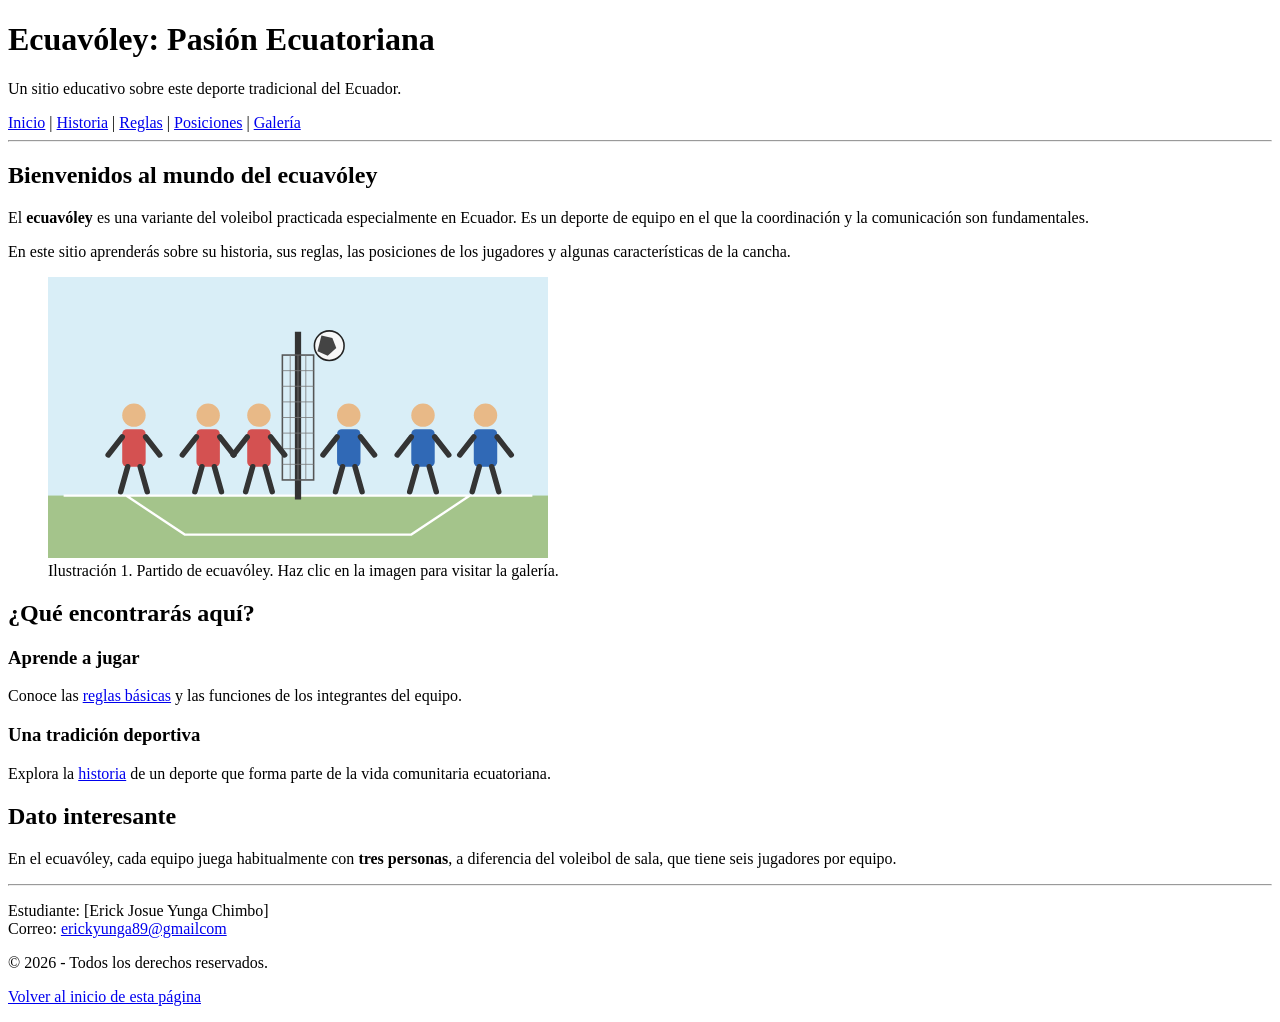
==== index.html @ 7555adbb "FIX(001-UPS): Implementación del sitio web de ecuavóley utilizando HTML5" ====
<!DOCTYPE html>
<html lang="es">
<head>
    <meta charset="UTF-8">
    <meta name="viewport" content="width=device-width, initial-scale=1.0">
    <title>Inicio | Ecuavóley: Pasión Ecuatoriana</title>
</head>
<body>
    <!-- HEADER: presenta el sitio web. -->
    <header id="inicio">
        <h1>Ecuavóley: Pasión Ecuatoriana</h1>
        <p>Un sitio educativo sobre este deporte tradicional del Ecuador.</p>
    </header>

    <!-- NAV: contiene los enlaces relativos a las cinco páginas. -->
    <nav aria-label="Navegación principal">
    <a href="index.html">Inicio</a> |
    <a href="historia.html">Historia</a> |
    <a href="reglas.html">Reglas</a> |
    <a href="posiciones.html">Posiciones</a> |
    <a href="galeria.html">Galería</a>
</nav>
    <hr>

    <!-- MAIN: contenido principal y único de esta página. -->
    <main>
        <section aria-labelledby="bienvenida">
            <h2 id="bienvenida">Bienvenidos al mundo del ecuavóley</h2>
            <p>El <strong>ecuavóley</strong> es una variante del voleibol practicada especialmente en Ecuador. Es un deporte de equipo en el que la coordinación y la comunicación son fundamentales.</p>
            <p>En este sitio aprenderás sobre su historia, sus reglas, las posiciones de los jugadores y algunas características de la cancha.</p>
            <figure>
                <!-- Ruta relativa: la imagen está dentro de la carpeta images. -->
                <a href="galeria.html"><img src="images/partido.svg" alt="Ilustración de un partido de ecuavóley con dos equipos de tres jugadores" width="500"></a>
                <figcaption>Ilustración 1. Partido de ecuavóley. Haz clic en la imagen para visitar la galería.</figcaption>
            </figure>
        </section>
        <section aria-labelledby="temas">
            <h2 id="temas">¿Qué encontrarás aquí?</h2>
            <article>
                <h3>Aprende a jugar</h3>
                <p>Conoce las <a href="reglas.html">reglas básicas</a> y las funciones de los integrantes del equipo.</p>
            </article>
            <article>
                <h3>Una tradición deportiva</h3>
                <p>Explora la <a href="historia.html">historia</a> de un deporte que forma parte de la vida comunitaria ecuatoriana.</p>
            </article>
        </section>
        <aside>
            <h2>Dato interesante</h2>
            <p>En el ecuavóley, cada equipo juega habitualmente con <strong>tres personas</strong>, a diferencia del voleibol de sala, que tiene seis jugadores por equipo.</p>
        </aside>
    </main>

    <!-- FOOTER: cambia el nombre y el correo antes de entregar. -->
    <footer>
    <hr>
    <p>Estudiante: [Erick Josue Yunga Chimbo]<br>
    Correo: <a href="mailto:erickyunga89@gmailcom">erickyunga89@gmailcom</a></p>
    <p>&copy; 2026 - Todos los derechos reservados.</p>
    <p><a href="#inicio">Volver al inicio de esta página</a></p>
</footer>
</body>
</html>
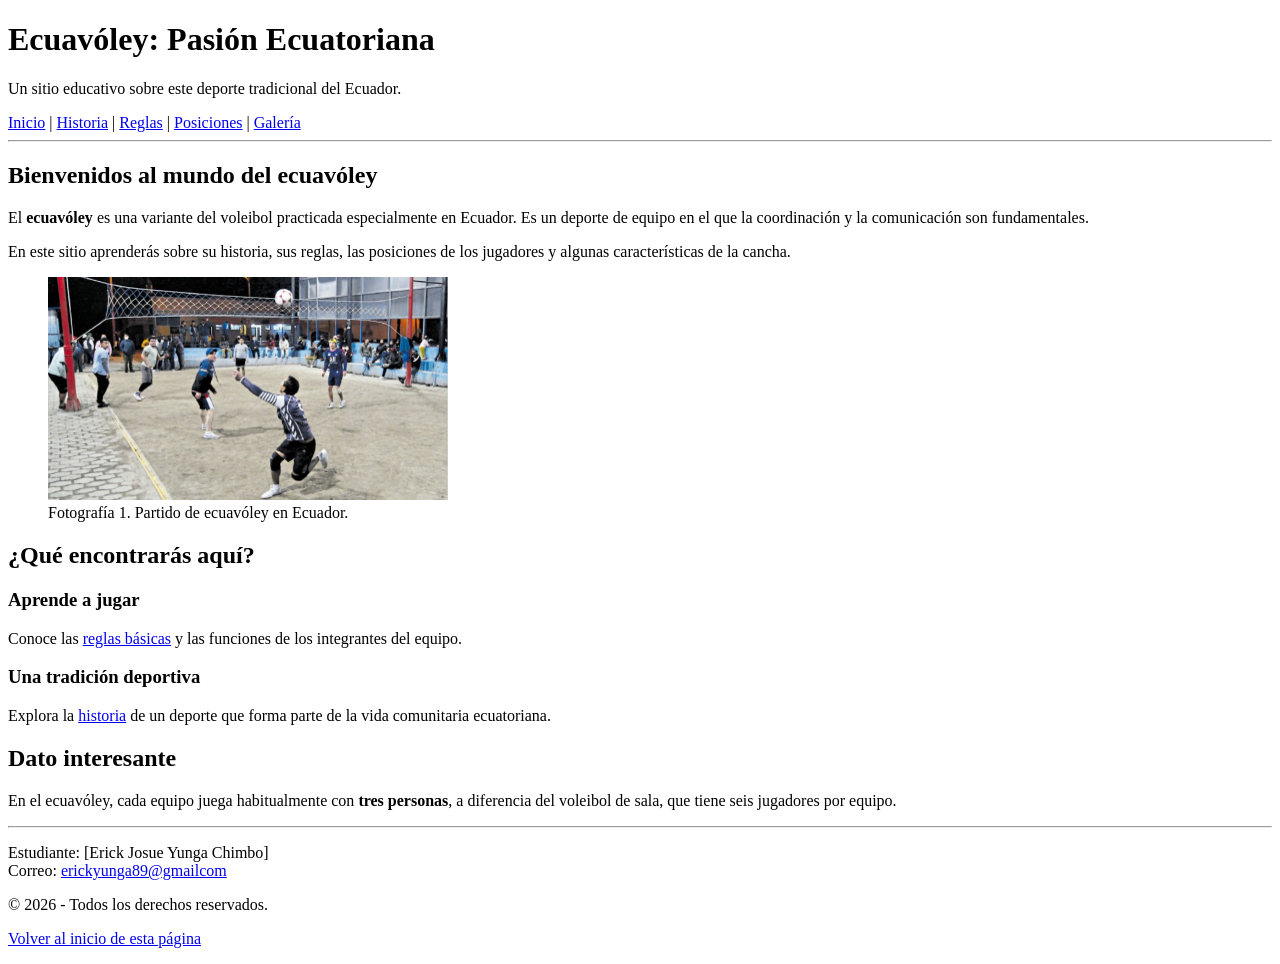
==== commit bb5eb352: "FIX(005-UPS): Actualización de imágenes en Inicio Historia Reglas y Posiciones" ====
--- a/index.html
+++ b/index.html
@@ -28,11 +28,16 @@
             <h2 id="bienvenida">Bienvenidos al mundo del ecuavóley</h2>
             <p>El <strong>ecuavóley</strong> es una variante del voleibol practicada especialmente en Ecuador. Es un deporte de equipo en el que la coordinación y la comunicación son fundamentales.</p>
             <p>En este sitio aprenderás sobre su historia, sus reglas, las posiciones de los jugadores y algunas características de la cancha.</p>
-            <figure>
-                <!-- Ruta relativa: la imagen está dentro de la carpeta images. -->
-                <a href="galeria.html"><img src="images/partido.svg" alt="Ilustración de un partido de ecuavóley con dos equipos de tres jugadores" width="500"></a>
-                <figcaption>Ilustración 1. Partido de ecuavóley. Haz clic en la imagen para visitar la galería.</figcaption>
-            </figure>
+            
+<figure>
+    <img src="images/partido.png"
+         alt="Jugadores participando en un partido de ecuavóley"
+         width="400">
+    <figcaption>
+        Fotografía 1. Partido de ecuavóley en Ecuador.
+    </figcaption>
+</figure>
+
         </section>
         <section aria-labelledby="temas">
             <h2 id="temas">¿Qué encontrarás aquí?</h2>
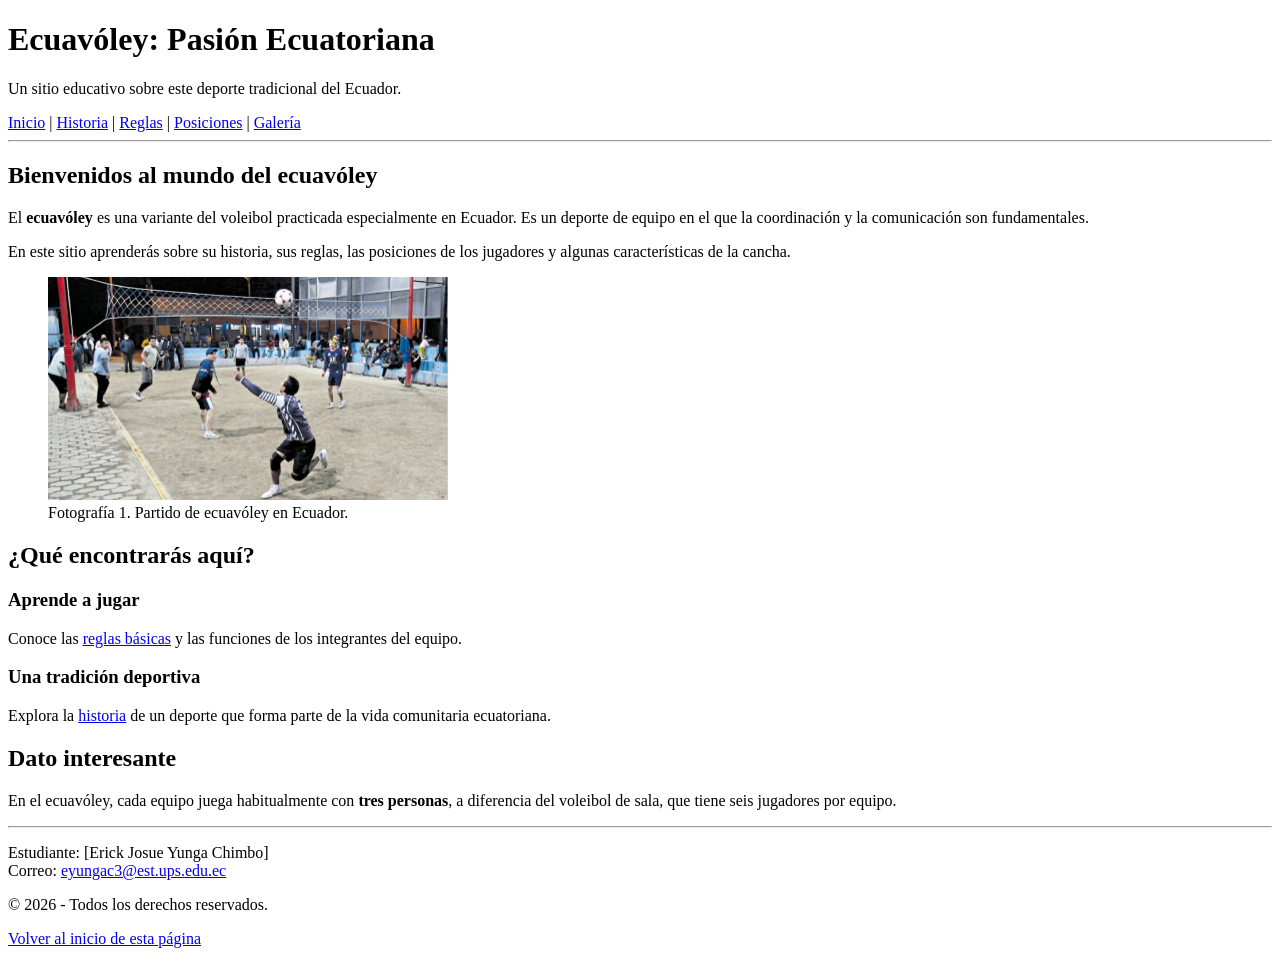
==== commit bd175cbe: "DOCS(011-UPS): Documentacion del proyecto Ecuavoley en README y correccion de correo" ====
--- a/index.html
+++ b/index.html
@@ -1,10 +1,12 @@
 <!DOCTYPE html>
 <html lang="es">
+
 <head>
     <meta charset="UTF-8">
     <meta name="viewport" content="width=device-width, initial-scale=1.0">
     <title>Inicio | Ecuavóley: Pasión Ecuatoriana</title>
 </head>
+
 <body>
     <!-- HEADER: presenta el sitio web. -->
     <header id="inicio">
@@ -14,55 +16,59 @@
 
     <!-- NAV: contiene los enlaces relativos a las cinco páginas. -->
     <nav aria-label="Navegación principal">
-    <a href="index.html">Inicio</a> |
-    <a href="historia.html">Historia</a> |
-    <a href="reglas.html">Reglas</a> |
-    <a href="posiciones.html">Posiciones</a> |
-    <a href="galeria.html">Galería</a>
-</nav>
+        <a href="index.html">Inicio</a> |
+        <a href="historia.html">Historia</a> |
+        <a href="reglas.html">Reglas</a> |
+        <a href="posiciones.html">Posiciones</a> |
+        <a href="galeria.html">Galería</a>
+    </nav>
     <hr>
 
     <!-- MAIN: contenido principal y único de esta página. -->
     <main>
         <section aria-labelledby="bienvenida">
             <h2 id="bienvenida">Bienvenidos al mundo del ecuavóley</h2>
-            <p>El <strong>ecuavóley</strong> es una variante del voleibol practicada especialmente en Ecuador. Es un deporte de equipo en el que la coordinación y la comunicación son fundamentales.</p>
-            <p>En este sitio aprenderás sobre su historia, sus reglas, las posiciones de los jugadores y algunas características de la cancha.</p>
-            
-<figure>
-    <img src="images/partido.png"
-         alt="Jugadores participando en un partido de ecuavóley"
-         width="400">
-    <figcaption>
-        Fotografía 1. Partido de ecuavóley en Ecuador.
-    </figcaption>
-</figure>
+            <p>El <strong>ecuavóley</strong> es una variante del voleibol practicada especialmente en Ecuador. Es un
+                deporte de equipo en el que la coordinación y la comunicación son fundamentales.</p>
+            <p>En este sitio aprenderás sobre su historia, sus reglas, las posiciones de los jugadores y algunas
+                características de la cancha.</p>
+
+            <figure>
+                <img src="images/partido.png" alt="Jugadores participando en un partido de ecuavóley" width="400">
+                <figcaption>
+                    Fotografía 1. Partido de ecuavóley en Ecuador.
+                </figcaption>
+            </figure>
 
         </section>
         <section aria-labelledby="temas">
             <h2 id="temas">¿Qué encontrarás aquí?</h2>
             <article>
                 <h3>Aprende a jugar</h3>
-                <p>Conoce las <a href="reglas.html">reglas básicas</a> y las funciones de los integrantes del equipo.</p>
+                <p>Conoce las <a href="reglas.html">reglas básicas</a> y las funciones de los integrantes del equipo.
+                </p>
             </article>
             <article>
                 <h3>Una tradición deportiva</h3>
-                <p>Explora la <a href="historia.html">historia</a> de un deporte que forma parte de la vida comunitaria ecuatoriana.</p>
+                <p>Explora la <a href="historia.html">historia</a> de un deporte que forma parte de la vida comunitaria
+                    ecuatoriana.</p>
             </article>
         </section>
         <aside>
             <h2>Dato interesante</h2>
-            <p>En el ecuavóley, cada equipo juega habitualmente con <strong>tres personas</strong>, a diferencia del voleibol de sala, que tiene seis jugadores por equipo.</p>
+            <p>En el ecuavóley, cada equipo juega habitualmente con <strong>tres personas</strong>, a diferencia del
+                voleibol de sala, que tiene seis jugadores por equipo.</p>
         </aside>
     </main>
 
     <!-- FOOTER: cambia el nombre y el correo antes de entregar. -->
     <footer>
-    <hr>
-    <p>Estudiante: [Erick Josue Yunga Chimbo]<br>
-    Correo: <a href="mailto:erickyunga89@gmailcom">erickyunga89@gmailcom</a></p>
-    <p>&copy; 2026 - Todos los derechos reservados.</p>
-    <p><a href="#inicio">Volver al inicio de esta página</a></p>
-</footer>
+        <hr>
+        <p>Estudiante: [Erick Josue Yunga Chimbo]<br>
+            Correo: <a href="mailto:eyungac3@est.ups.edu.ec">eyungac3@est.ups.edu.ec</a></p>
+        <p>&copy; 2026 - Todos los derechos reservados.</p>
+        <p><a href="#inicio">Volver al inicio de esta página</a></p>
+    </footer>
 </body>
-</html>
+
+</html>
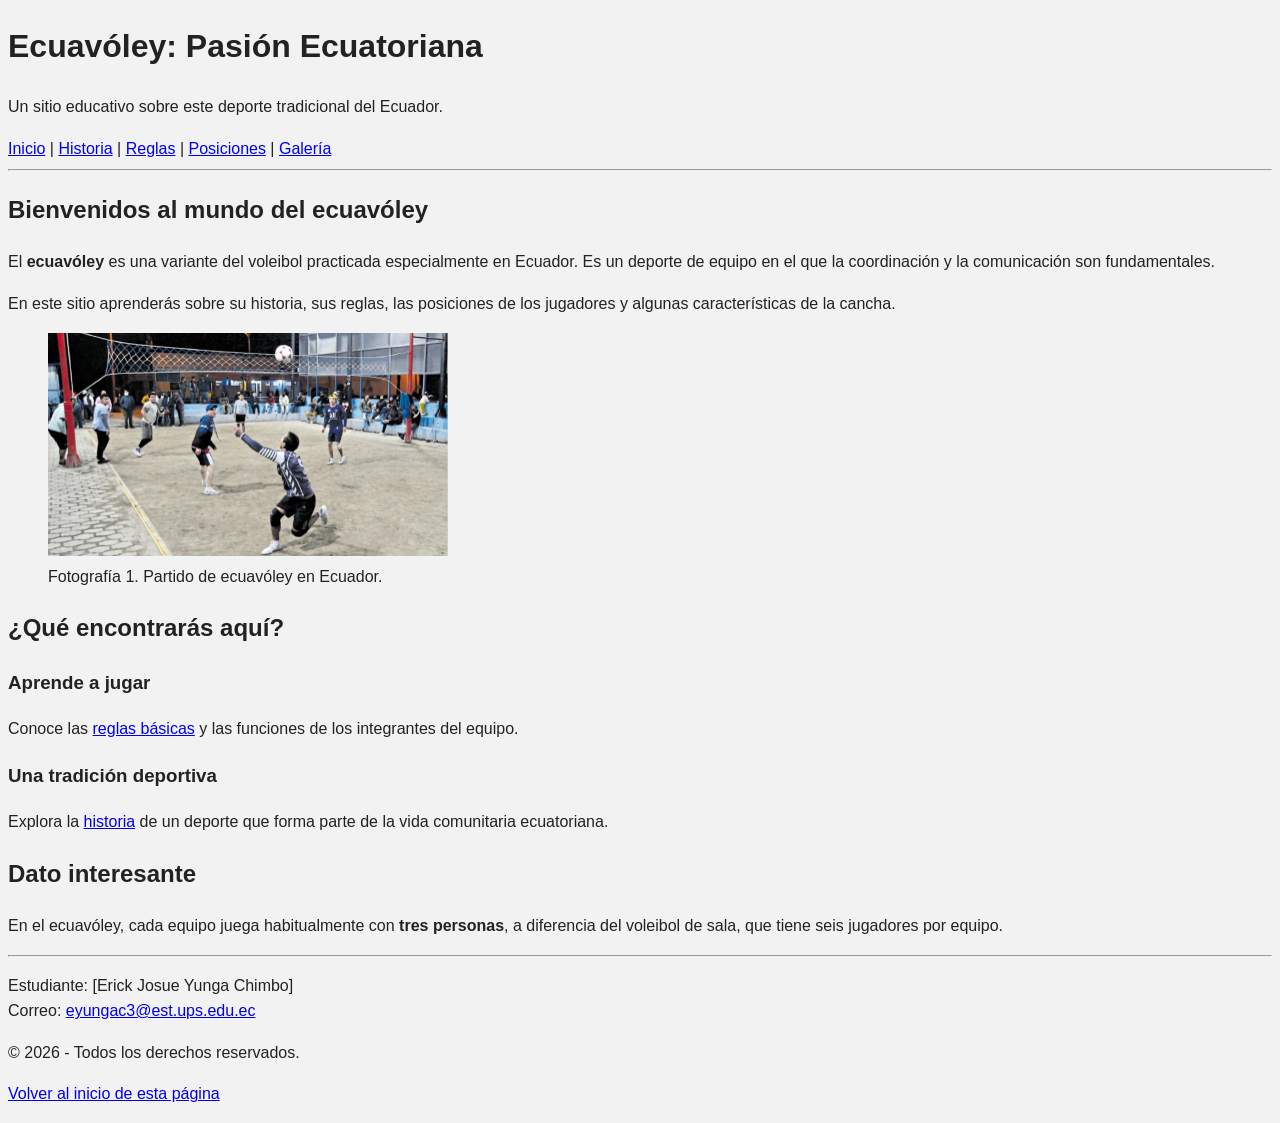
==== commit 71a8fb3c: "FIX(012-UPS): Incorporacion de hoja de estilos CSS externa" ====
--- a/index.html
+++ b/index.html
@@ -2,6 +2,7 @@
 <html lang="es">
 
 <head>
+    <link rel="stylesheet" href="css/estilos.css">
     <meta charset="UTF-8">
     <meta name="viewport" content="width=device-width, initial-scale=1.0">
     <title>Inicio | Ecuavóley: Pasión Ecuatoriana</title>
--- a/css/estilos.css
+++ b/css/estilos.css
@@ -0,0 +1,7 @@
+body{
+    font-family: Arial, Helvetica, sans-serif;
+    font-size: 16px;
+    line-height: 1.6;
+    color: #222222;
+    background-color: #f2f2f2;
+}
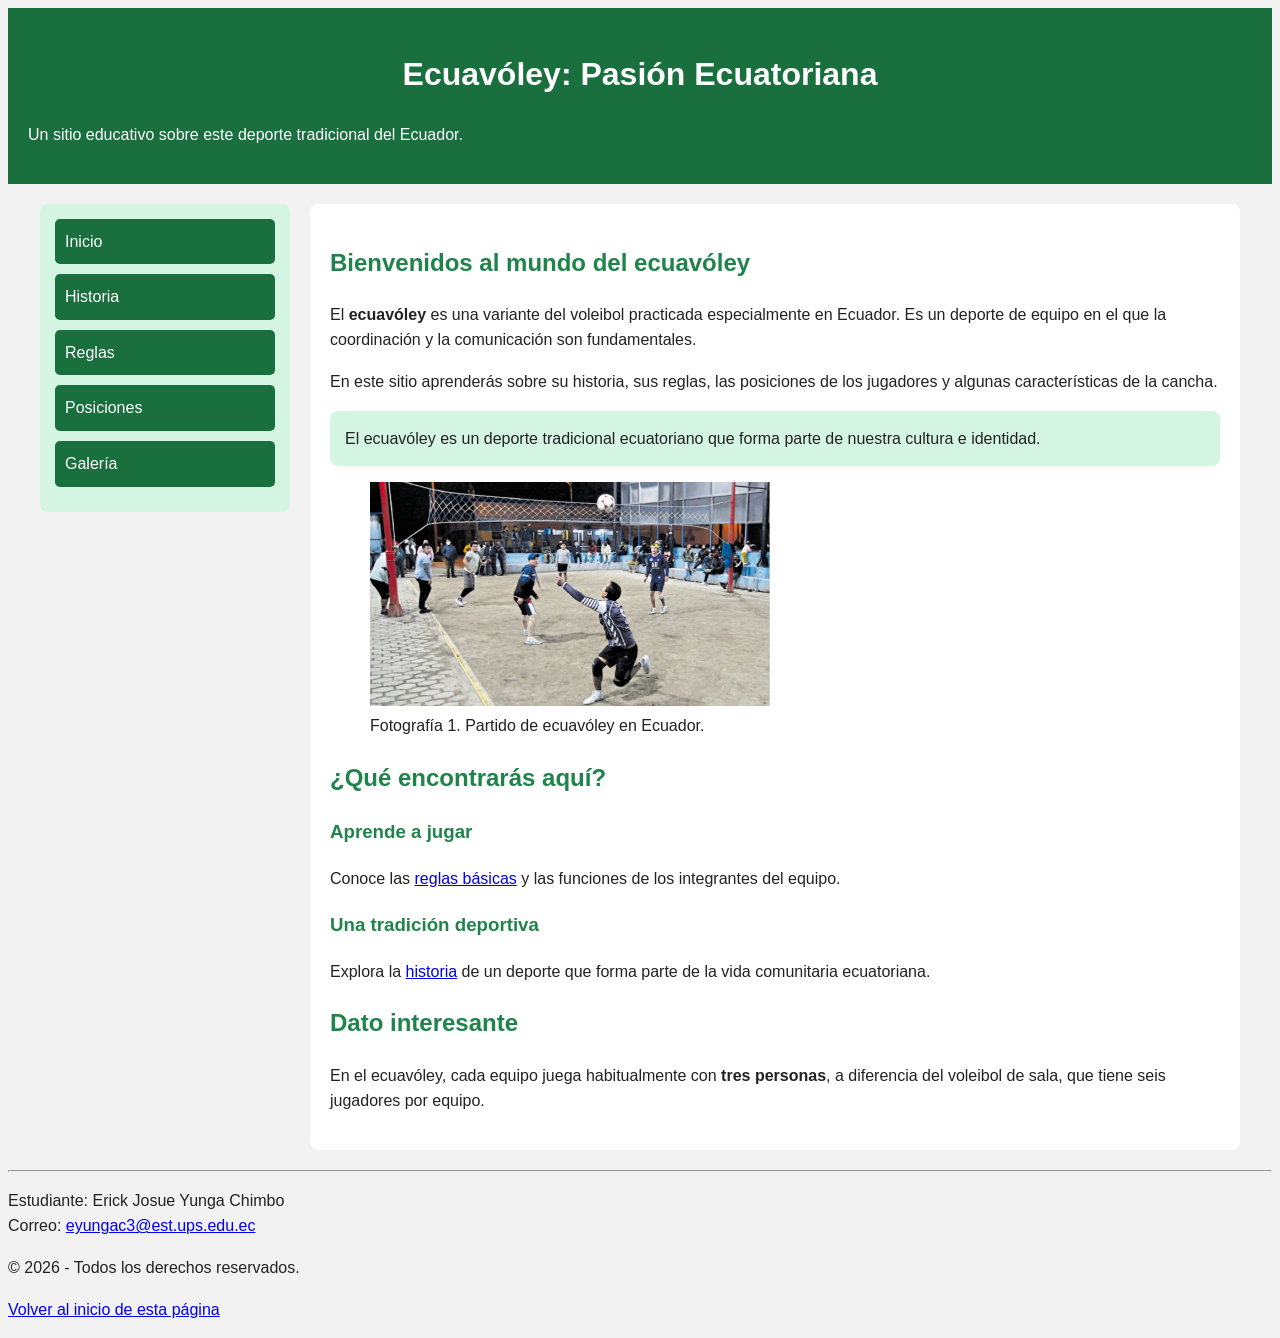
==== commit 976473e9: "FIX(013-UPS): Implementacion de Flexbox y estilos en las cinco paginas" ====
--- a/index.html
+++ b/index.html
@@ -1,75 +1,146 @@
+
 <!DOCTYPE html>
 <html lang="es">
 
 <head>
-    <link rel="stylesheet" href="css/estilos.css">
     <meta charset="UTF-8">
     <meta name="viewport" content="width=device-width, initial-scale=1.0">
     <title>Inicio | Ecuavóley: Pasión Ecuatoriana</title>
+    <link rel="stylesheet" href="css/estilos.css">
 </head>
 
 <body>
-    <!-- HEADER: presenta el sitio web. -->
+
+    <!-- HEADER: presenta el sitio web -->
     <header id="inicio">
         <h1>Ecuavóley: Pasión Ecuatoriana</h1>
         <p>Un sitio educativo sobre este deporte tradicional del Ecuador.</p>
     </header>
 
-    <!-- NAV: contiene los enlaces relativos a las cinco páginas. -->
-    <nav aria-label="Navegación principal">
-        <a href="index.html">Inicio</a> |
-        <a href="historia.html">Historia</a> |
-        <a href="reglas.html">Reglas</a> |
-        <a href="posiciones.html">Posiciones</a> |
-        <a href="galeria.html">Galería</a>
-    </nav>
-    <hr>
+    <!-- CONTENEDOR FLEXBOX: organiza el menú y el contenido -->
+    <div class="contenedor-flex">
 
-    <!-- MAIN: contenido principal y único de esta página. -->
-    <main>
-        <section aria-labelledby="bienvenida">
-            <h2 id="bienvenida">Bienvenidos al mundo del ecuavóley</h2>
-            <p>El <strong>ecuavóley</strong> es una variante del voleibol practicada especialmente en Ecuador. Es un
-                deporte de equipo en el que la coordinación y la comunicación son fundamentales.</p>
-            <p>En este sitio aprenderás sobre su historia, sus reglas, las posiciones de los jugadores y algunas
-                características de la cancha.</p>
+        <!-- NAV: menú de navegación -->
+        <nav aria-label="Navegación principal">
+            <ul>
+                <li><a href="index.html">Inicio</a></li>
+                <li><a href="historia.html">Historia</a></li>
+                <li><a href="reglas.html">Reglas</a></li>
+                <li><a href="posiciones.html">Posiciones</a></li>
+                <li><a href="galeria.html">Galería</a></li>
+            </ul>
+        </nav>
 
-            <figure>
-                <img src="images/partido.png" alt="Jugadores participando en un partido de ecuavóley" width="400">
-                <figcaption>
-                    Fotografía 1. Partido de ecuavóley en Ecuador.
-                </figcaption>
-            </figure>
+        <!-- MAIN: contenido principal de la página -->
+        <main>
 
-        </section>
-        <section aria-labelledby="temas">
-            <h2 id="temas">¿Qué encontrarás aquí?</h2>
-            <article>
-                <h3>Aprende a jugar</h3>
-                <p>Conoce las <a href="reglas.html">reglas básicas</a> y las funciones de los integrantes del equipo.
+            <!-- SECCIÓN DE BIENVENIDA -->
+            <section aria-labelledby="bienvenida">
+
+                <h2 id="bienvenida">
+                    Bienvenidos al mundo del ecuavóley
+                </h2>
+
+                <p>
+                    El <strong>ecuavóley</strong> es una variante del voleibol
+                    practicada especialmente en Ecuador. Es un deporte de
+                    equipo en el que la coordinación y la comunicación
+                    son fundamentales.
                 </p>
-            </article>
-            <article>
-                <h3>Una tradición deportiva</h3>
-                <p>Explora la <a href="historia.html">historia</a> de un deporte que forma parte de la vida comunitaria
-                    ecuatoriana.</p>
-            </article>
-        </section>
-        <aside>
-            <h2>Dato interesante</h2>
-            <p>En el ecuavóley, cada equipo juega habitualmente con <strong>tres personas</strong>, a diferencia del
-                voleibol de sala, que tiene seis jugadores por equipo.</p>
-        </aside>
-    </main>
 
-    <!-- FOOTER: cambia el nombre y el correo antes de entregar. -->
+                <p>
+                    En este sitio aprenderás sobre su historia, sus reglas,
+                    las posiciones de los jugadores y algunas
+                    características de la cancha.
+                </p>
+
+                <!-- Párrafo con clase CSS -->
+                <p class="destacado">
+                    El ecuavóley es un deporte tradicional ecuatoriano
+                    que forma parte de nuestra cultura e identidad.
+                </p>
+
+                <!-- Imagen con descripción -->
+                <figure>
+                    <img src="images/partido.png"
+                         alt="Jugadores participando en un partido de ecuavóley"
+                         width="400">
+
+                    <figcaption>
+                        Fotografía 1. Partido de ecuavóley en Ecuador.
+                    </figcaption>
+                </figure>
+
+            </section>
+
+            <!-- SECCIÓN DE TEMAS -->
+            <section aria-labelledby="temas">
+
+                <h2 id="temas">¿Qué encontrarás aquí?</h2>
+
+                <article>
+                    <h3>Aprende a jugar</h3>
+
+                    <p>
+                        Conoce las
+                        <a href="reglas.html">reglas básicas</a>
+                        y las funciones de los integrantes del equipo.
+                    </p>
+                </article>
+
+                <article>
+                    <h3>Una tradición deportiva</h3>
+
+                    <p>
+                        Explora la
+                        <a href="historia.html">historia</a>
+                        de un deporte que forma parte de la vida
+                        comunitaria ecuatoriana.
+                    </p>
+                </article>
+
+            </section>
+
+            <!-- ASIDE: información complementaria -->
+            <aside>
+                <h2>Dato interesante</h2>
+
+                <p>
+                    En el ecuavóley, cada equipo juega habitualmente
+                    con <strong>tres personas</strong>, a diferencia
+                    del voleibol de sala, que tiene seis jugadores
+                    por equipo.
+                </p>
+            </aside>
+
+        </main>
+
+    </div>
+    <!-- FIN DEL CONTENEDOR FLEXBOX -->
+
+    <!-- FOOTER: información del autor -->
     <footer>
+
         <hr>
-        <p>Estudiante: [Erick Josue Yunga Chimbo]<br>
-            Correo: <a href="mailto:eyungac3@est.ups.edu.ec">eyungac3@est.ups.edu.ec</a></p>
-        <p>&copy; 2026 - Todos los derechos reservados.</p>
-        <p><a href="#inicio">Volver al inicio de esta página</a></p>
+
+        <p>
+            Estudiante: Erick Josue Yunga Chimbo
+            <br>
+            Correo:
+            <a href="mailto:eyungac3@est.ups.edu.ec">
+                eyungac3@est.ups.edu.ec
+            </a>
+        </p>
+
+        <p>
+            &copy; 2026 - Todos los derechos reservados.
+        </p>
+
+        <p>
+            <a href="#inicio">Volver al inicio de esta página</a>
+        </p>
+
     </footer>
+
 </body>
-
 </html>
--- a/css/estilos.css
+++ b/css/estilos.css
@@ -4,4 +4,247 @@
     line-height: 1.6;
     color: #222222;
     background-color: #f2f2f2;
-}+}
+h1{
+    color: #145a32;
+    text-align: center;
+    font-size: 32px;
+}
+.destacado{
+    background-color: #d5f5e3;
+    padding: 15px;
+    border-radius: 8px;
+}
+#inicio{
+    background-color: #196f3d;
+    color: white;
+    padding: 20px;
+}
+nav a{
+    color:#145a32;
+    text-decoration: none;
+}
+h2, h3 {
+    color: #1e8449;
+    font-weight: bold;
+}
+#inicio h1{
+    color: white;
+}
+nav ul{
+    list-style: none;
+    padding: 0;
+    margin: 0;
+}
+nav li{
+    margin-bottom: 10px;
+}
+nav a{
+    display: block;
+    padding: 10px;
+    background-color: #196f3d;
+    color: white;
+    text-decoration: none;
+    border-radius: 5px;
+}
+nav a:hover{
+    background-color: #27ae60;
+}
+
+/* =====================================
+   DISTRIBUCION CON FLEXBOX
+   ===================================== */
+
+/* Contenedor principal */
+.contenedor-flex {
+    display: flex;
+    gap: 20px;
+    max-width: 1200px;
+    margin: 20px auto;
+    align-items: flex-start;
+}
+
+/* Menú lateral */
+.contenedor-flex nav {
+    width: 220px;
+    flex-shrink: 0;
+    background-color: #d5f5e3;
+    padding: 15px;
+    border-radius: 8px;
+}
+
+/* Contenido principal */
+.contenedor-flex main {
+    flex: 1;
+    min-width: 0;
+    background-color: white;
+    padding: 20px;
+    border-radius: 8px;
+}
+
+/* Efecto al presionar un enlace */
+nav a:active {
+    background-color: #145a32;
+}
+
+/* Adaptación para celulares */
+@media (max-width: 700px) {
+    .contenedor-flex {
+        flex-direction: column;
+    }
+
+    .contenedor-flex nav {
+        width: auto;
+        align-self: stretch;
+    }
+
+    .contenedor-flex main {
+        align-self: stretch;
+    }
+}
+
+/* =====================================
+   GALERIA DE IMAGENES CON FLEXBOX
+   ===================================== */
+
+/* Contenedor de las fotografías */
+.galeria-flex {
+    display: flex;
+    flex-wrap: wrap;
+    gap: 20px;
+    justify-content: center;
+    align-items: flex-start;
+}
+
+/* Cada fotografía con su descripción */
+.galeria-flex figure {
+    flex: 1 1 180px;
+    max-width: 260px;
+    min-width: 0;
+    margin: 0;
+    padding: 10px;
+    border: 1px solid #cccccc;
+    border-radius: 8px;
+    background-color: #f9f9f9;
+    box-sizing: border-box;
+}
+
+/* Imágenes adaptables */
+.galeria-flex img {
+    width: 100%;
+    height: auto;
+    display: block;
+}
+
+/* Descripción de las fotografías */
+.galeria-flex figcaption {
+    margin-top: 10px;
+    font-size: 14px;
+    text-align: center;
+}
+
+/* Video adaptable */
+iframe {
+    max-width: 100%;
+}
+
+/* Audio adaptable */
+audio {
+    max-width: 100%;
+}
+
+/* =====================================
+   ESTILOS PARA TABLAS
+   ===================================== */
+
+/* Permite desplazamiento horizontal si falta espacio */
+.tabla-contenedor {
+    max-width: 100%;
+    overflow-x: auto;
+}
+
+/* Estilos generales de la tabla */
+table {
+    width: 100%;
+    border-collapse: collapse;
+    margin: 20px 0;
+}
+
+/* Título de la tabla */
+table caption {
+    font-weight: bold;
+    margin-bottom: 10px;
+    color: #145a32;
+}
+
+/* Bordes y espacios de las celdas */
+th, td {
+    border: 1px solid #999999;
+    padding: 12px;
+    text-align: left;
+}
+
+/* Encabezados de las columnas */
+thead th {
+    background-color: #196f3d;
+    color: white;
+}
+
+/* Encabezados de las filas */
+tbody th {
+    background-color: #d5f5e3;
+    color: #145a32;
+}
+
+/* Efecto sobre las filas */
+tbody tr:hover {
+    background-color: #eafaf1;
+}
+
+/* =====================================
+   ESTILOS PARA LISTAS DE CONTENIDO
+   ===================================== */
+
+/* Lista ordenada */
+.lista-pasos {
+    list-style-type: decimal;
+    padding-left: 30px;
+    margin: 20px 0;
+}
+
+/* Elementos de la lista ordenada */
+.lista-pasos li {
+    margin-bottom: 10px;
+    padding-left: 5px;
+}
+
+/* Lista desordenada */
+.lista-materiales {
+    list-style-type: square;
+    padding-left: 30px;
+    margin: 20px 0;
+}
+
+/* Elementos de la lista desordenada */
+.lista-materiales li {
+    margin-bottom: 10px;
+    padding-left: 5px;
+}
+
+/* Lista de definiciones */
+dl {
+    background-color: #eafaf1;
+    padding: 15px;
+    border-left: 4px solid #196f3d;
+}
+
+/* Términos */
+dt {
+    margin-top: 10px;
+    color: #145a32;
+}
+
+/* Definiciones */
+dd {
+    margin-bottom: 10px;
+}
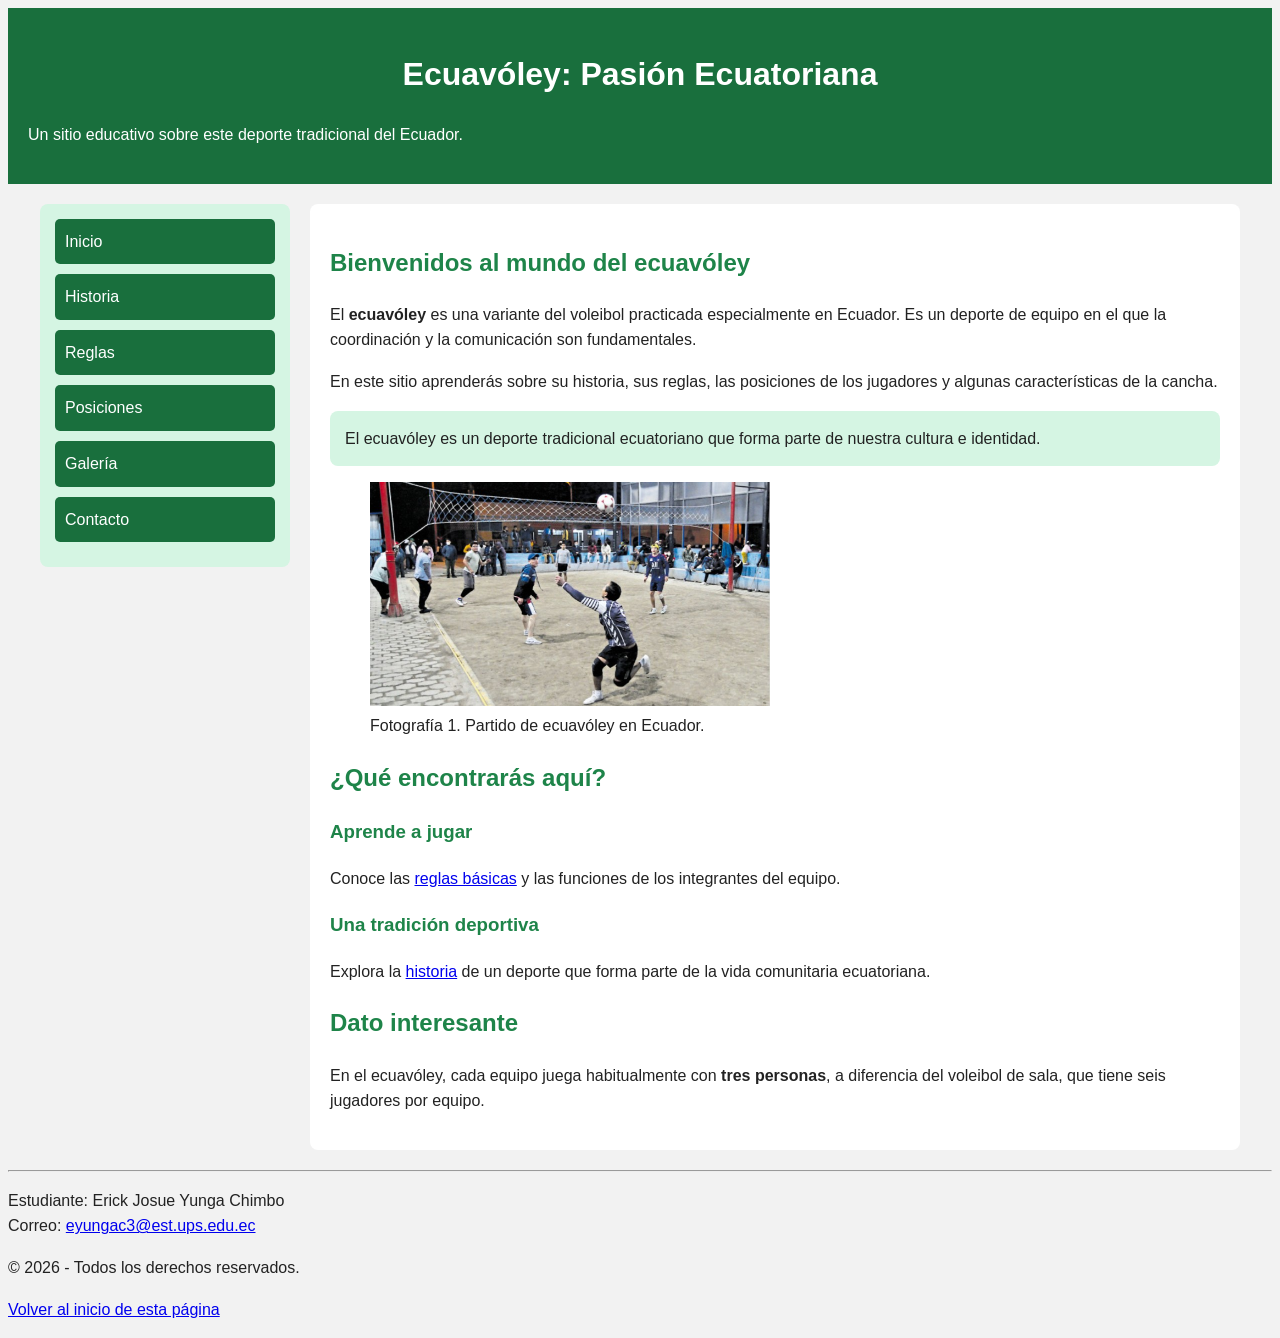
==== commit d4cb9e67: "FIX(014-UPS): Implementacion del formulario de contacto HTML y CSS" ====
--- a/index.html
+++ b/index.html
@@ -28,6 +28,7 @@
                 <li><a href="reglas.html">Reglas</a></li>
                 <li><a href="posiciones.html">Posiciones</a></li>
                 <li><a href="galeria.html">Galería</a></li>
+                <li><a href="contacto.html">Contacto</a></li>
             </ul>
         </nav>
 
--- a/css/estilos.css
+++ b/css/estilos.css
@@ -248,3 +248,70 @@
 dd {
     margin-bottom: 10px;
 }
+
+/* =====================================
+   FORMULARIO DE CONTACTO
+   ===================================== */
+
+/* Contenedor de campos */
+fieldset {
+    border: 2px solid #196f3d;
+    border-radius: 8px;
+    padding: 20px;
+    min-width: 0;
+}
+
+/* Título del grupo de campos */
+legend {
+    color: #145a32;
+    font-size: 18px;
+    font-weight: bold;
+}
+
+/* Etiquetas del formulario */
+form label {
+    display: block;
+    margin-top: 15px;
+    margin-bottom: 5px;
+    font-weight: bold;
+}
+
+/* Campos de entrada */
+form input,
+form textarea {
+    width: 100%;
+    padding: 10px;
+    border: 1px solid #999999;
+    border-radius: 5px;
+    box-sizing: border-box;
+    font: inherit;
+}
+
+/* Cuando el usuario selecciona un campo */
+form input:focus,
+form textarea:focus {
+    outline: 2px solid #27ae60;
+    border-color: #196f3d;
+}
+
+/* Botón de envío */
+form button {
+    display: block;
+    margin-top: 20px;
+    padding: 12px 20px;
+    background-color: #196f3d;
+    color: white;
+    border: none;
+    border-radius: 5px;
+    cursor: pointer;
+}
+
+/* Efecto al pasar el cursor */
+form button:hover {
+    background-color: #27ae60;
+}
+
+/* Efecto al presionar */
+form button:active {
+    background-color: #145a32;
+}
